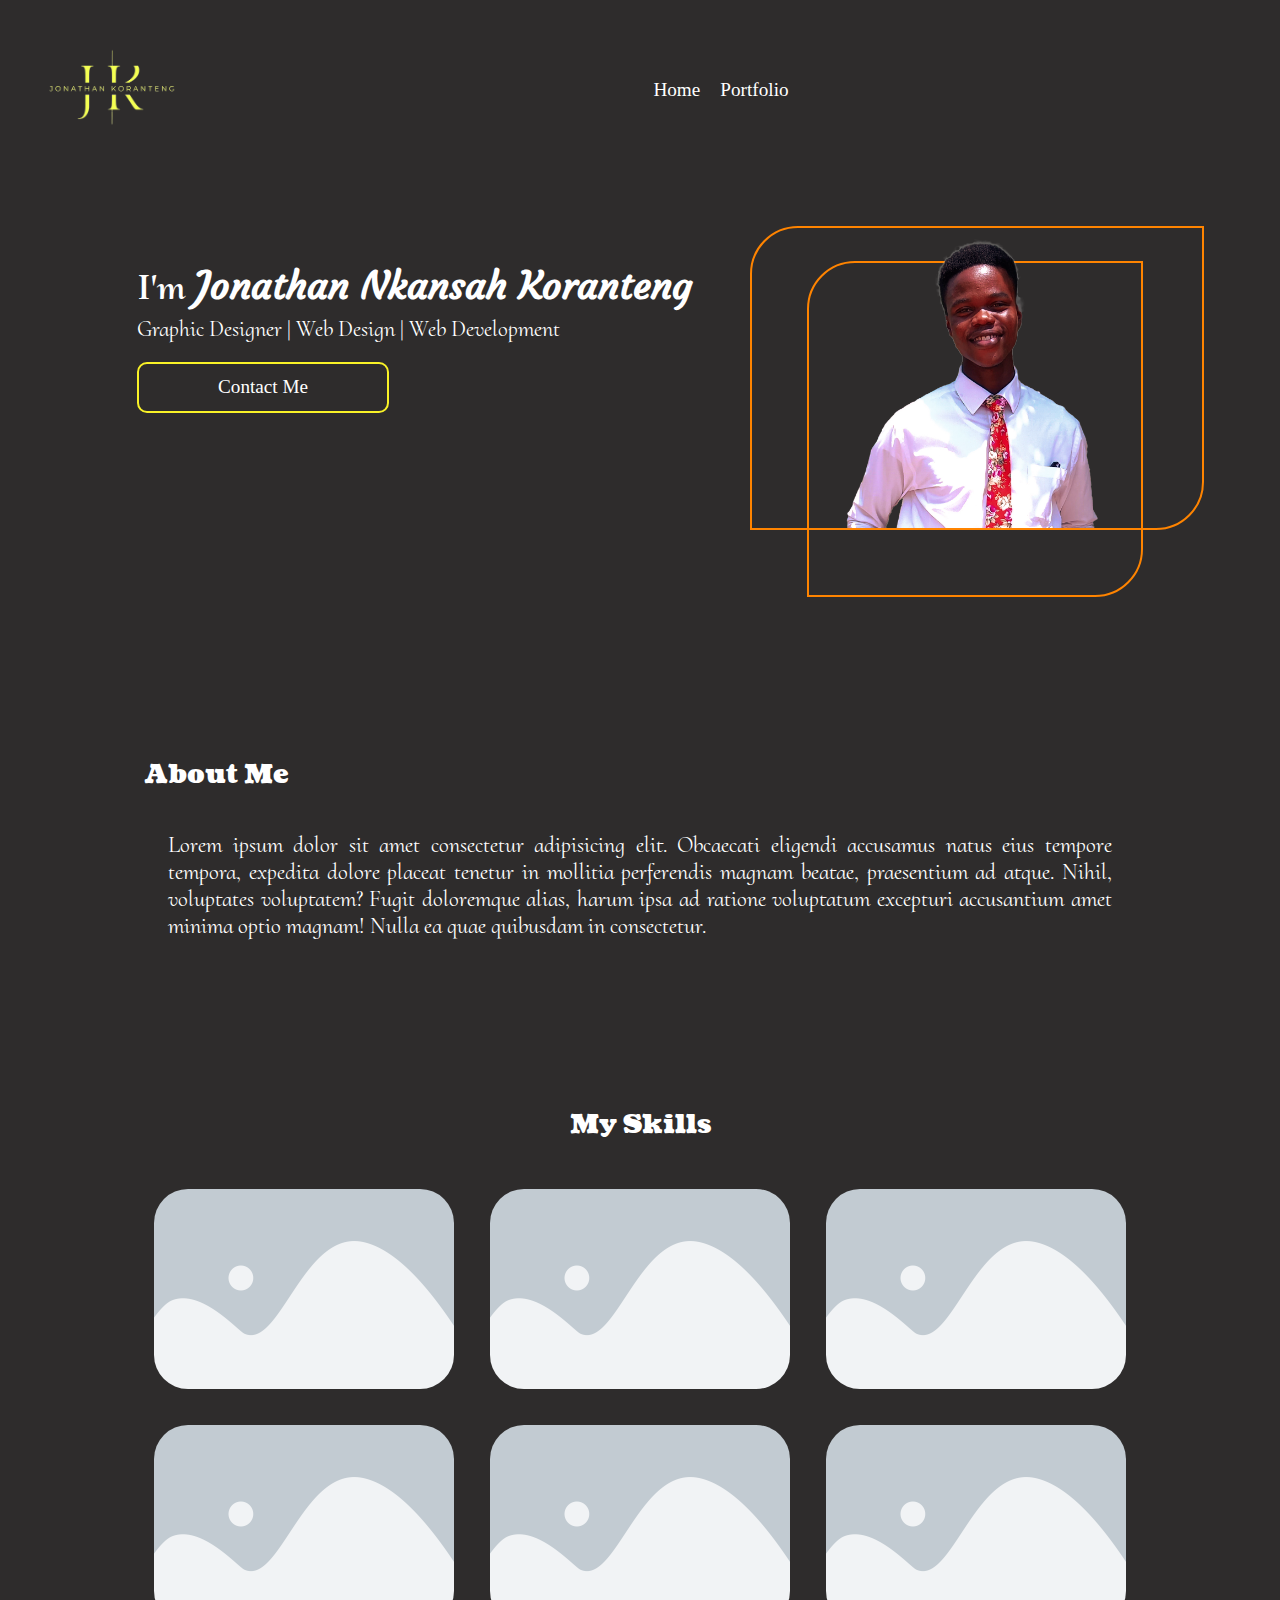
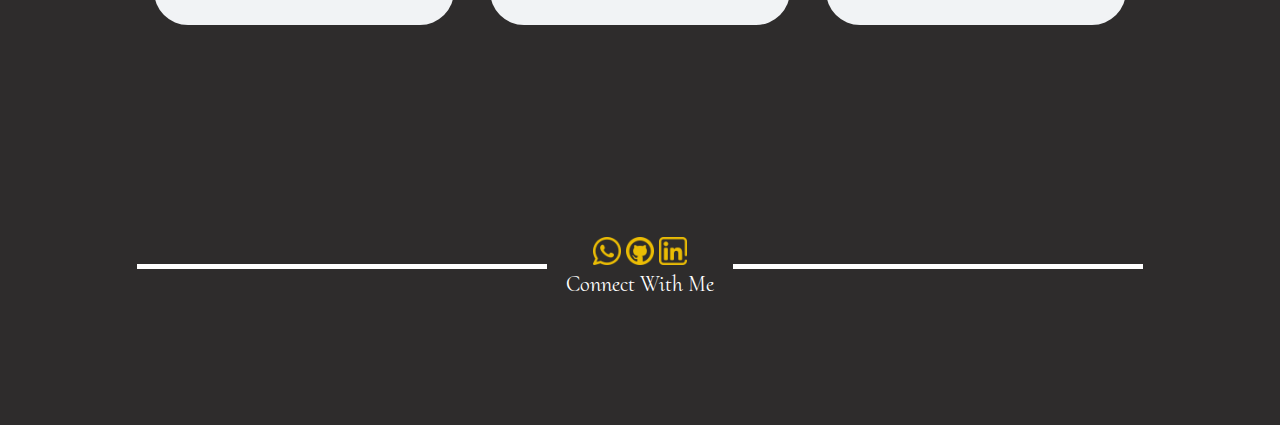
==== index.html @ c37ef412 "my webportfolio" ====
<!DOCTYPE html>
<html lang="en">
<head>
    <meta charset="UTF-8">
    <meta name="viewport" content="width=device-width, initial-scale=1.0">
    <meta name="Author" content="Jonathan Nkansah Koranteng">
    <meta name="description" content="A web Portfolio to showcase myh skills as a designer and developer.">
    <link rel="preconnect" href="https://fonts.googleapis.com">
    <link rel="preconnect" href="https://fonts.gstatic.com" crossorigin>
    <link href="https://fonts.googleapis.com/css2?family=Cormorant+Upright:wght@300;400;500;600;700&family=Courgette&family=Coustard:wght@400;900&family=Crimson+Text:ital,wght@0,400;0,600;0,700;1,400;1,600;1,700&family=Roboto:ital,wght@0,100;0,300;0,400;0,500;0,700;0,900;1,100;1,300;1,400;1,500;1,700;1,900&display=swap" rel="stylesheet">
    <title>Web Portfolio | Home</title>
    <link rel="stylesheet" href="styles/base.css"/>
</head>
<body>
    <header>
        <nav>
            <a href="index.html" id="logo_link">
                <img src="images/logo.png" alt="logo" class = "logo">
            </a>
            <ul>
                <li><a href="index.html">Home</a></li>
                <li><a href="mywork.html">Portfolio</a></li>
            </ul>
        </nav>
    </header>
    <main>
        <div id="hero">
            <div id="hero-msg">   
                <h1>I'm <span>Jonathan Nkansah Koranteng</span></h1>
                <p>Graphic Designer | Web Design | Web Development</p>
                <a href="#">Contact Me</a>
            </div>    
            <div class="container">
                <div class="image-container">
                    <img id="mypic" src="images/my pic.png" alt="Picture of Me">
                </div>
            </div>
        </div>
        <article class="About">
            <h2>About Me</h2>
            <p>Lorem ipsum dolor sit amet consectetur adipisicing elit. Obcaecati 
                eligendi accusamus natus eius tempore tempora, expedita dolore placeat 
                tenetur in mollitia perferendis magnam beatae, praesentium ad atque. Nihil, 
                voluptates voluptatem? Fugit doloremque alias, harum ipsa ad ratione voluptatum 
                excepturi accusantium amet minima optio magnam! Nulla ea quae quibusdam in consectetur.</p>
        </article>
        <section class="skills">
            <h2>My Skills</h2>
            <div class="skill-cards">
                <img class="card" src="images/elementor-placeholder-image.webp" alt="image">
                <img class="card" src="images/elementor-placeholder-image.webp" alt="image">
                <img class="card" src="images/elementor-placeholder-image.webp" alt="image">
                <img class="card" src="images/elementor-placeholder-image.webp" alt="image">
                <img class="card" src="images/elementor-placeholder-image.webp" alt="image">
                <img class="card" src="images/elementor-placeholder-image.webp" alt="image">
            </div>
        </section>
    </main>
    <footer>
        <div class="line"></div>
        <div class="s-container">
            <div class="socials">
                <a href="">
                  <img src="images/whatsapp.png" alt="whatsapp icon">
                </a>
                <a href="">
                  <img src="images/github_5968896.png" alt="Github icon">
                </a>
                <a href="">
                  <img src="images/linkedin_1384155.png" alt="LinkedIn icon">
                </a>
            </div>
            <p>Connect With Me</p>
        </div>
        <div class="line"></div>        
    </footer>
</body>
</html>
---- styles/base.css ----
*{
    padding: 0;
    margin: 0;
}

:root {
    --primary-color: #2e2c2c;
    --secondary-color: #f9f227;
    --accent1: #ffff;
    --accent2: #ff8400;

    --headingfont : "Coustard", "Roboto";
    --paragraphfont: "Cormorant Upright";
}

/*general*/

a {
    text-decoration: none;
    color: var(--accent1);
    font-size: 1.2rem;
}

body {
    margin: 0 auto;
    max-width: 1440px;
    background-color: var(--primary-color);
    color: var(--accent1);
}

h2 {
    font-family: var(--headingfont);
    font-size: 1.6rem;
}

p {
    font-family: var(--paragraphfont);
    font-size: 1.4rem;
}

/*logo, nav, hero*/
#logo_link img {
    width: 130px;
    padding: 1rem;
}

nav ul li {
    list-style-type: none;
}

nav ul {
    margin: 0 auto;
    display: flex;
    gap: 20px;
}

nav {
    display: flex;
    align-items: center;
    padding: 2rem;
}

#mypic {
    width: 60%;
    position: absolute;
    left: 85px;
}

/*mywork hero and hero image additions*/
.img-container {
    border: 2px solid var(--secondary-color);
    width: 350px;
    height: 350px;
    border-radius: 100%;
    overflow: hidden;
    position: relative;
}

.h-pic {
    position: absolute;
    width: 80%;
    left: 20px;
}

.container {
    display: inline-block;
    width: 300px;
    height: 300px;
    border: 2px solid var(--accent2);
    position: relative;
    border-radius: 3rem 0 3rem 0;
    padding: 1rem;
}

.image-container {
    display: inline-block;
    width: 450px;
    height: 300px;
    border: 2px solid var(--accent2);
    border-radius: 3rem 0 3rem 0;
    position: absolute;
    bottom: 65px;
    left: -59px;
    overflow: hidden;
}

#hero {
    display: flex;
    justify-content: space-around;
    padding: 5rem;
}

#hero h1 {
    font-family: var(--paragraphfont);
    font-size: 2.4rem;
    margin-bottom: 5px;
}

#hero span {
    font-family: "Courgette", "Crimpson Pro";
}

#hero a {
    display: block;
    width: 40%;
    border: 2px solid var(--secondary-color);
    padding: .8rem;
    text-align: center;
    margin-top: 20px;
    border-radius: 10px;
}


/*About*/
.About {
    padding: 5rem 9rem 9rem 9rem;
}

/*added skills heading*/
.About h2, .skills h2 {
    margin-bottom: 30px;
}

.About p {
    text-align: justify;
    padding: .5rem 1.5rem 1.5rem 1.5rem;
}

/*skills*/
.skills {
    text-align: center;
    padding: 0 4rem 4rem 4rem;
}

.skills img {
    width: 300px; 
    border-radius: 50px;
}

.card {
    padding: 1rem;
}

/*projects mywork page*/
.p-card img {
    width: 200px;
    margin-bottom: 5px;
}

.p-card {
    display: inline-block;
    padding: 1rem;
    border: 2px solid var(--accent1);
    border-radius: 15px;
   
}

#projects {
    padding: 8rem;
}

/*footer and social media*/
.socials img {
    width: 28px;
    opacity: 90%;
}

.line {
    background-color: var(--accent1);
    height: 5px;
    width: 40%;
}

footer {
    display: flex;
    justify-content: space-around;
    align-items: center;
    padding: 8rem;
}

.s-container {
    text-align: center;
}
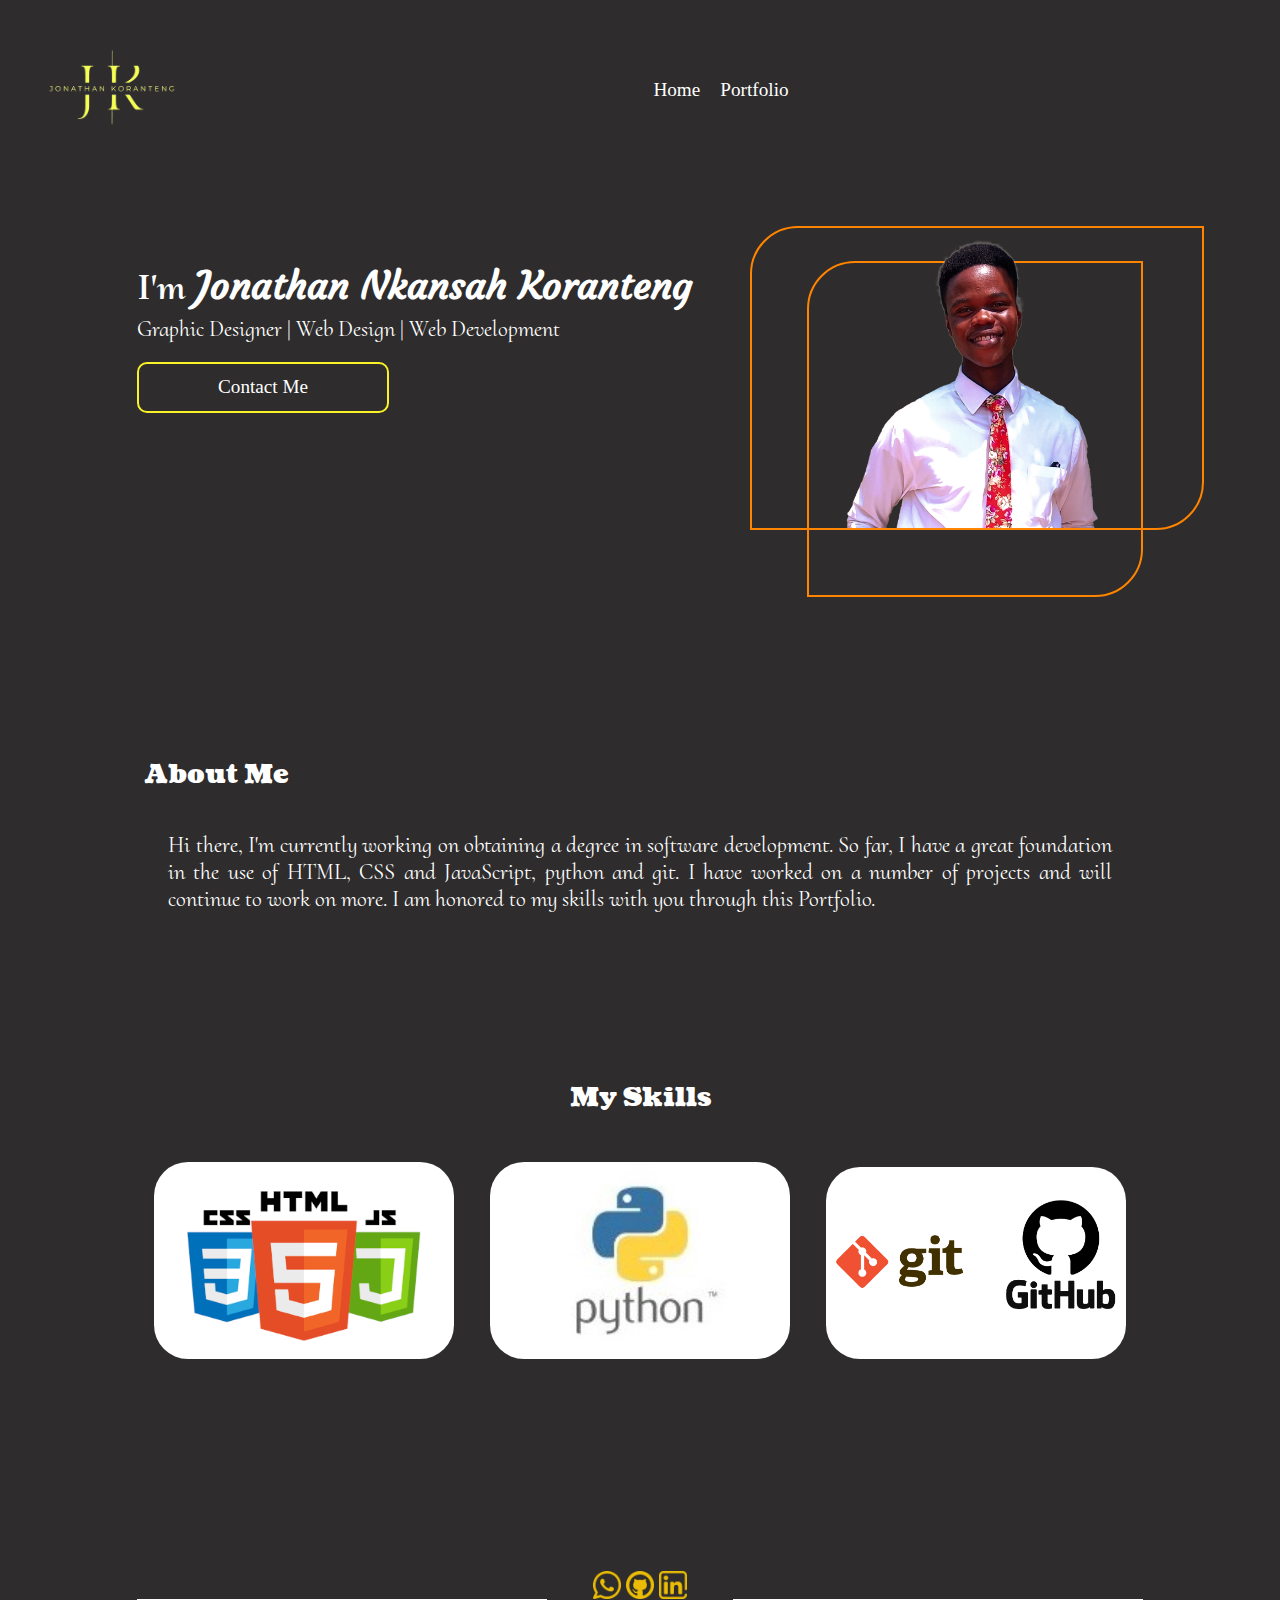
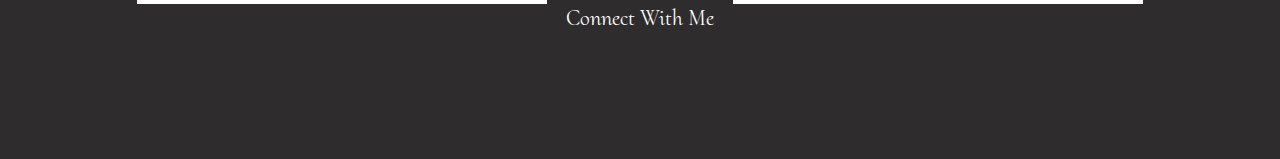
==== commit 43710a76: "changes to skills section" ====
--- a/index.html
+++ b/index.html
@@ -1,78 +1,88 @@
 <!DOCTYPE html>
 <html lang="en">
-<head>
-    <meta charset="UTF-8">
-    <meta name="viewport" content="width=device-width, initial-scale=1.0">
-    <meta name="Author" content="Jonathan Nkansah Koranteng">
-    <meta name="description" content="A web Portfolio to showcase myh skills as a designer and developer.">
-    <link rel="preconnect" href="https://fonts.googleapis.com">
-    <link rel="preconnect" href="https://fonts.gstatic.com" crossorigin>
-    <link href="https://fonts.googleapis.com/css2?family=Cormorant+Upright:wght@300;400;500;600;700&family=Courgette&family=Coustard:wght@400;900&family=Crimson+Text:ital,wght@0,400;0,600;0,700;1,400;1,600;1,700&family=Roboto:ital,wght@0,100;0,300;0,400;0,500;0,700;0,900;1,100;1,300;1,400;1,500;1,700;1,900&display=swap" rel="stylesheet">
+  <head>
+    <meta charset="UTF-8" />
+    <meta name="viewport" content="width=device-width, initial-scale=1.0" />
+    <meta name="Author" content="Jonathan Nkansah Koranteng" />
+    <meta
+      name="description"
+      content="A web Portfolio to showcase my skills as a designer and developer."
+    />
+    <link rel="preconnect" href="https://fonts.googleapis.com" />
+    <link rel="preconnect" href="https://fonts.gstatic.com" crossorigin />
+    <link
+      href="https://fonts.googleapis.com/css2?family=Cormorant+Upright:wght@300;400;500;600;700&family=Courgette&family=Coustard:wght@400;900&family=Crimson+Text:ital,wght@0,400;0,600;0,700;1,400;1,600;1,700&family=Roboto:ital,wght@0,100;0,300;0,400;0,500;0,700;0,900;1,100;1,300;1,400;1,500;1,700;1,900&display=swap"
+      rel="stylesheet"
+    />
     <title>Web Portfolio | Home</title>
-    <link rel="stylesheet" href="styles/base.css"/>
-</head>
-<body>
+    <link rel="stylesheet" href="styles/base.css" />
+    <script defer src="scripts/practice.js"></script>
+  </head>
+  <body>
     <header>
-        <nav>
-            <a href="index.html" id="logo_link">
-                <img src="images/logo.png" alt="logo" class = "logo">
-            </a>
-            <ul>
-                <li><a href="index.html">Home</a></li>
-                <li><a href="mywork.html">Portfolio</a></li>
-            </ul>
-        </nav>
+      <nav>
+        <a href="index.html" id="logo_link">
+          <img src="images/logo.png" alt="logo" class="logo" />
+        </a>
+        <ul>
+          <li><a href="index.html">Home</a></li>
+          <li><a href="mywork.html">Portfolio</a></li>
+        </ul>
+      </nav>
     </header>
     <main>
-        <div id="hero">
-            <div id="hero-msg">   
-                <h1>I'm <span>Jonathan Nkansah Koranteng</span></h1>
-                <p>Graphic Designer | Web Design | Web Development</p>
-                <a href="#">Contact Me</a>
-            </div>    
-            <div class="container">
-                <div class="image-container">
-                    <img id="mypic" src="images/my pic.png" alt="Picture of Me">
-                </div>
-            </div>
+      <div id="hero">
+        <div id="hero-msg">
+          <h1>I'm <span>Jonathan Nkansah Koranteng</span></h1>
+          <p>Graphic Designer | Web Design | Web Development</p>
+          <a href="mailto:jkoranteng48@gmail.com">Contact Me</a>
         </div>
-        <article class="About">
-            <h2>About Me</h2>
-            <p>Lorem ipsum dolor sit amet consectetur adipisicing elit. Obcaecati 
-                eligendi accusamus natus eius tempore tempora, expedita dolore placeat 
-                tenetur in mollitia perferendis magnam beatae, praesentium ad atque. Nihil, 
-                voluptates voluptatem? Fugit doloremque alias, harum ipsa ad ratione voluptatum 
-                excepturi accusantium amet minima optio magnam! Nulla ea quae quibusdam in consectetur.</p>
-        </article>
-        <section class="skills">
-            <h2>My Skills</h2>
-            <div class="skill-cards">
-                <img class="card" src="images/elementor-placeholder-image.webp" alt="image">
-                <img class="card" src="images/elementor-placeholder-image.webp" alt="image">
-                <img class="card" src="images/elementor-placeholder-image.webp" alt="image">
-                <img class="card" src="images/elementor-placeholder-image.webp" alt="image">
-                <img class="card" src="images/elementor-placeholder-image.webp" alt="image">
-                <img class="card" src="images/elementor-placeholder-image.webp" alt="image">
-            </div>
-        </section>
+        <div class="container">
+          <div class="image-container">
+            <img id="mypic" src="images/my pic.png" alt="Picture of Me" />
+          </div>
+        </div>
+      </div>
+      <article class="About">
+        <h2>About Me</h2>
+        <p>
+          Hi there, I'm currently working on obtaining a degree in software
+          development. So far, I have a great foundation in the use of HTML, CSS
+          and JavaScript, python and git. I have worked on a number of projects
+          and will continue to work on more. I am honored to my skills with you
+          through this Portfolio.
+        </p>
+      </article>
+      <section class="skills">
+        <h2>My Skills</h2>
+        <div class="skill-cards">
+          <img
+            class="card"
+            src="images/htmlcssjs-overview1.png"
+            alt="html,css and Js logos"
+          />
+          <img class="card" src="images/Python-Symbol1.jpg" alt="Python logo" />
+          <img class="card" src="images/github-git.png" alt="image" />
+        </div>
+      </section>
     </main>
     <footer>
-        <div class="line"></div>
-        <div class="s-container">
-            <div class="socials">
-                <a href="">
-                  <img src="images/whatsapp.png" alt="whatsapp icon">
-                </a>
-                <a href="">
-                  <img src="images/github_5968896.png" alt="Github icon">
-                </a>
-                <a href="">
-                  <img src="images/linkedin_1384155.png" alt="LinkedIn icon">
-                </a>
-            </div>
-            <p>Connect With Me</p>
+      <div class="line"></div>
+      <div class="s-container">
+        <div class="socials">
+          <a href="https://wa.me/+233548112339">
+            <img src="images/whatsapp.png" alt="whatsapp icon" />
+          </a>
+          <a href="https://github.com/Jkrant48">
+            <img src="images/github_5968896.png" alt="Github icon" />
+          </a>
+          <a href="https://www.linkedin.com/in/jonathan-n-koranteng-8b4b45205">
+            <img src="images/linkedin_1384155.png" alt="LinkedIn icon" />
+          </a>
         </div>
-        <div class="line"></div>        
+        <p>Connect With Me</p>
+      </div>
+      <div class="line"></div>
     </footer>
-</body>
-</html>+  </body>
+</html>
